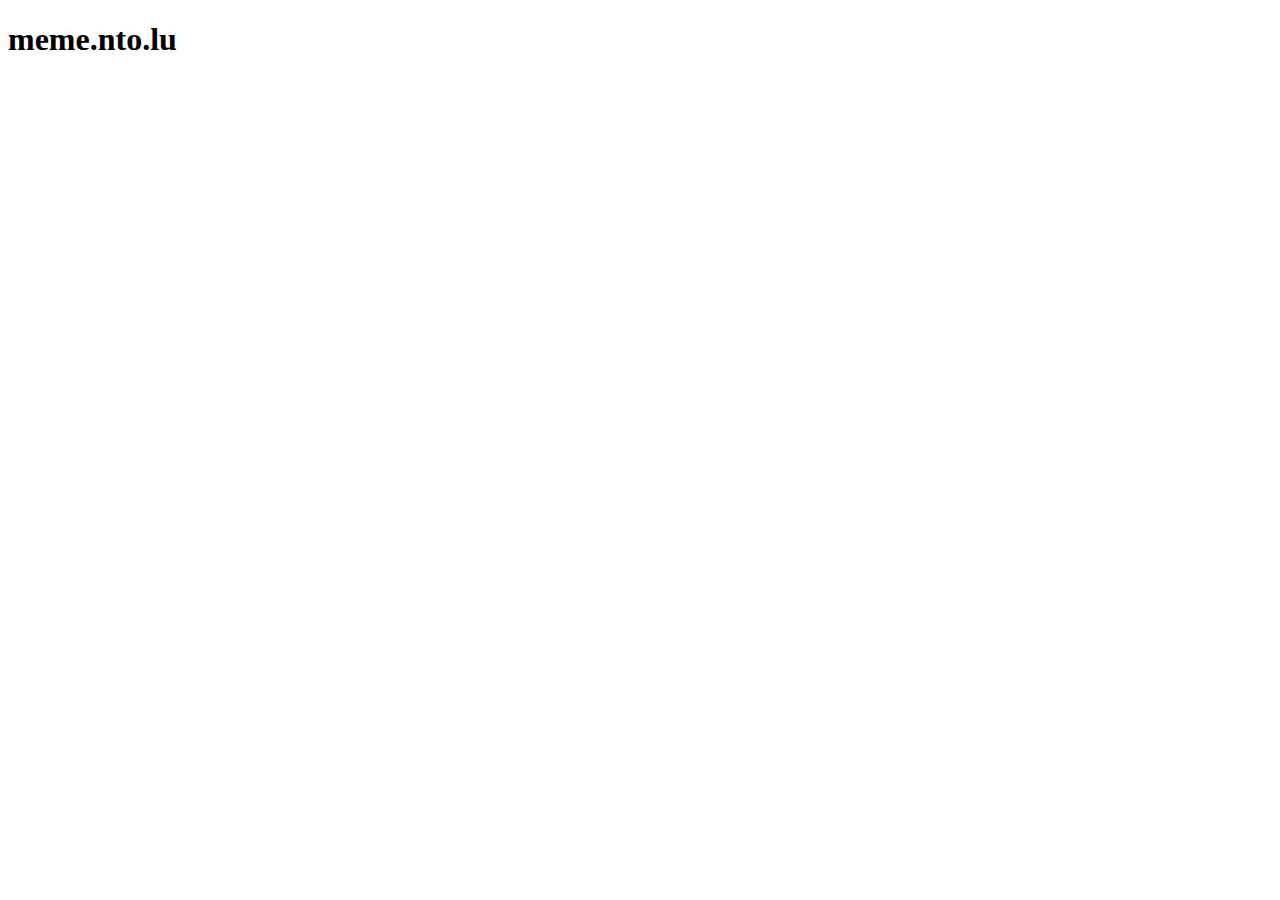
==== index.html @ 30cce796 "Initial commit" ====
<!DOCTYPE html>
<html lang="en">
<head>
    <meta charset="UTF-8">
    <meta http-equiv="X-UA-Compatible" content="IE=edge">
    <meta name="viewport" content="width=device-width, initial-scale=1.0">
    <title>meme.nto.lu</title>
</head>
<body>
    <h1>meme.nto.lu</h1>
</body>
</html>
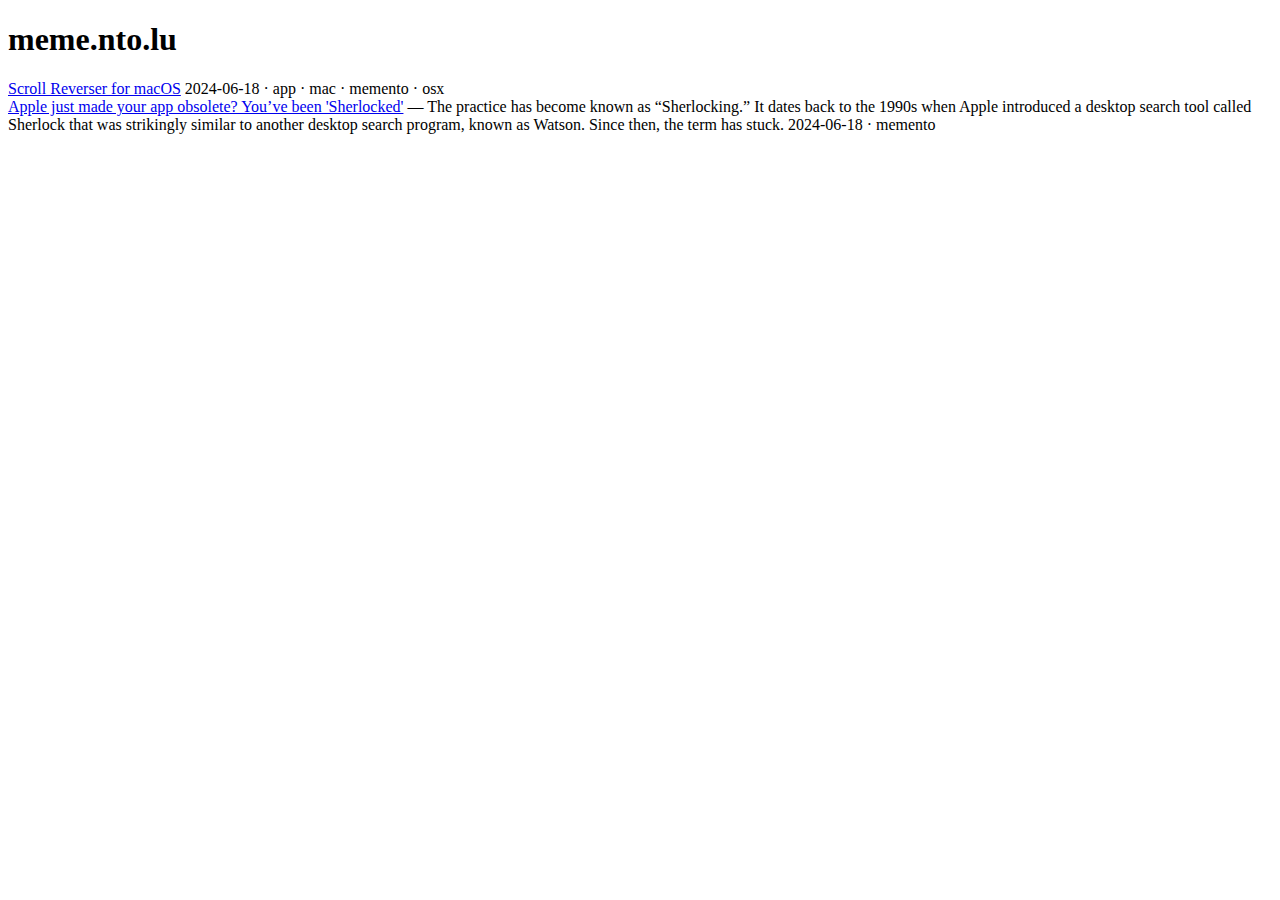
==== commit 9c0a46c9: "Github Action: Render HTML" ====
--- a/index.html
+++ b/index.html
@@ -1,12 +1,70 @@
-<!DOCTYPE html>
+<!doctype html>
 <html lang="en">
-<head>
-    <meta charset="UTF-8">
-    <meta http-equiv="X-UA-Compatible" content="IE=edge">
-    <meta name="viewport" content="width=device-width, initial-scale=1.0">
-    <title>meme.nto.lu</title>
+  <head>
+  <meta charset="utf-8" />
+  <meta http-equiv="X-UA-Compatible" content="IE=edge" />
+  <meta name="viewport" content="width=device-width, initial-scale=1" />
 </head>
-<body>
-    <h1>meme.nto.lu</h1>
-</body>
-</html>
+  <body>
+    <header>
+      <nav></nav>
+    </header>
+    <main>
+      <div>
+        <h1>meme.nto.lu</h1>
+        
+
+
+
+<article>
+
+    
+
+
+    <span class="link-title">
+        <a class="" href="https://pilotmoon.com/scrollreverser/">Scroll Reverser for macOS</a>
+    </span>
+    
+
+    
+    <span class="post-meta">
+        <span class="post-date">2024-06-18</span>
+
+        
+          
+            &middot; <span class="tags">app</span>
+            &middot; <span class="tags">mac</span>
+            &middot; <span class="tags">memento</span>
+            &middot; <span class="tags">osx</span>
+    </span>
+</article>
+
+<article>
+
+    
+
+
+    <span class="link-title">
+        <a class="" href="https://www.npr.org/2024/06/17/g-s1-4912/apple-app-store-obsolete-sherlocked-tapeacall-watson-copy">Apple just made your app obsolete? You’ve been &#39;Sherlocked&#39;</a>
+    </span>
+    
+    <span class="dash">&mdash;</span>
+    <span class="link-description">
+        The practice has become known as “Sherlocking.”  It dates back to the 1990s when Apple introduced a desktop search tool called Sherlock that was strikingly similar to another desktop search program, known as Watson. Since then, the term has stuck.
+    </span>
+    
+    
+
+    
+    <span class="post-meta">
+        <span class="post-date">2024-06-18</span>
+
+        
+          
+            &middot; <span class="tags">memento</span>
+    </span>
+</article>
+      </div>
+    </main>
+  </body>
+</html>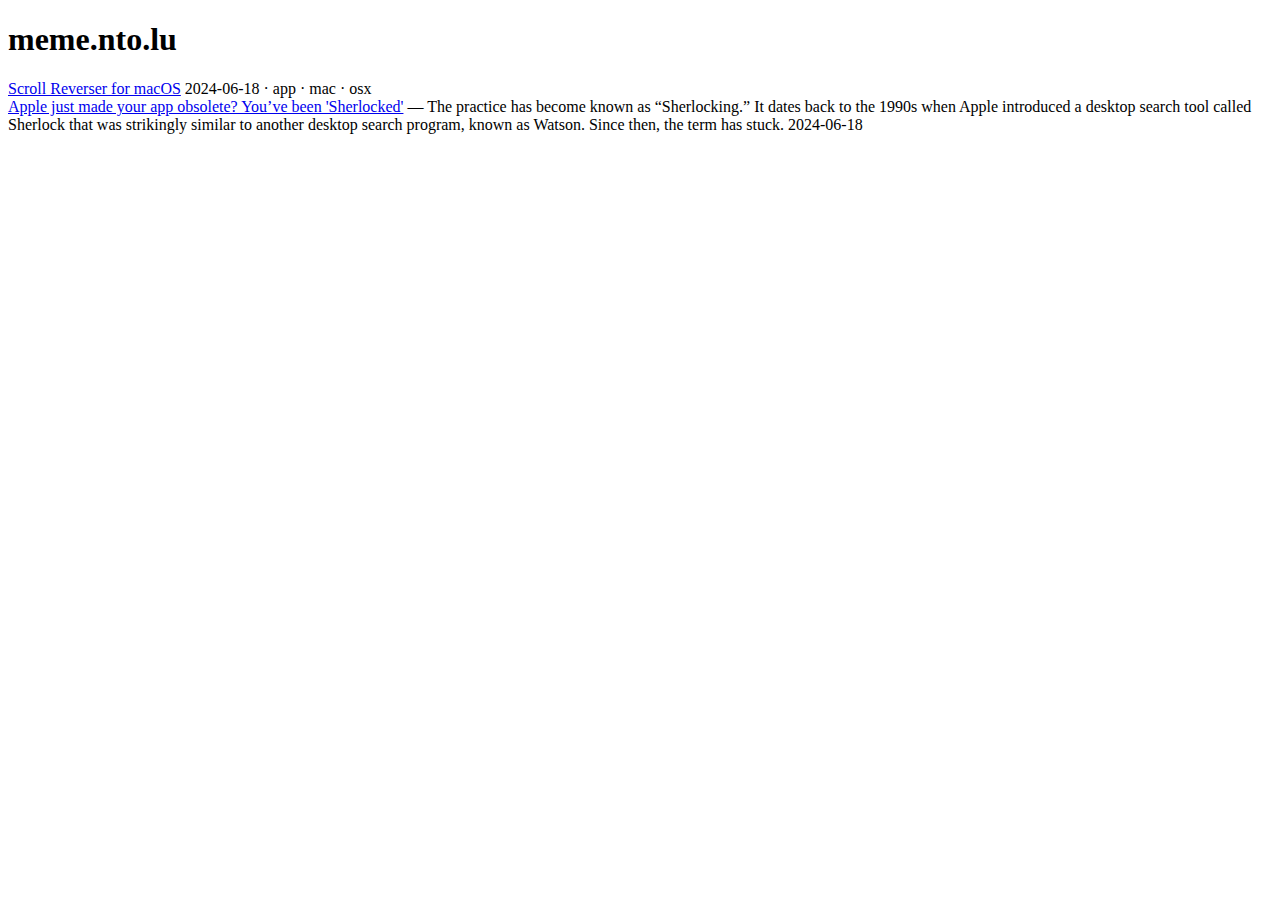
==== commit 41cfc896: "Github Action: Render HTML" ====
--- a/index.html
+++ b/index.html
@@ -34,7 +34,6 @@
           
             &middot; <span class="tags">app</span>
             &middot; <span class="tags">mac</span>
-            &middot; <span class="tags">memento</span>
             &middot; <span class="tags">osx</span>
     </span>
 </article>
@@ -60,8 +59,6 @@
         <span class="post-date">2024-06-18</span>
 
         
-          
-            &middot; <span class="tags">memento</span>
     </span>
 </article>
       </div>
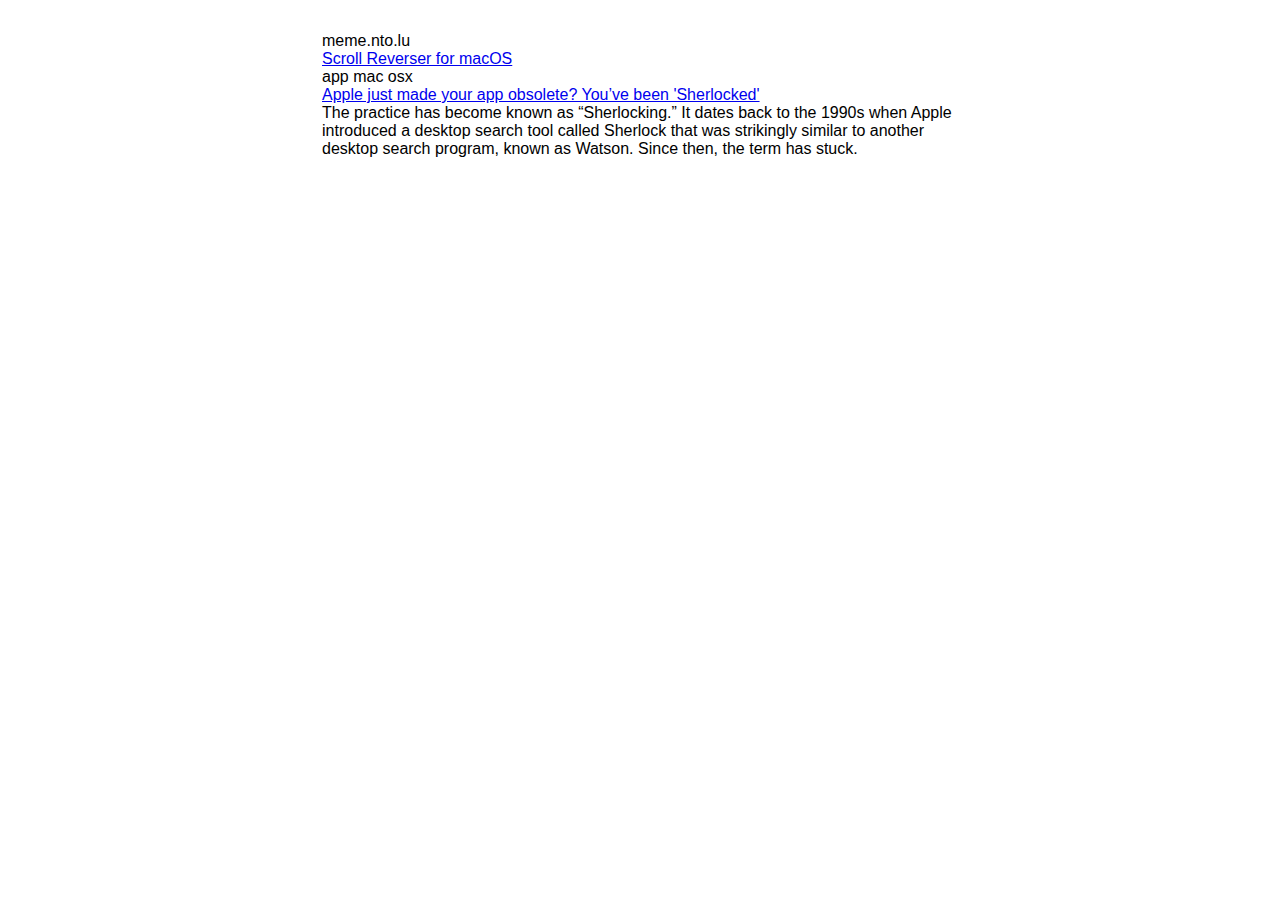
==== commit 65d3c292: "Github Action: Render HTML" ====
--- a/index.html
+++ b/index.html
@@ -4,64 +4,38 @@
   <meta charset="utf-8" />
   <meta http-equiv="X-UA-Compatible" content="IE=edge" />
   <meta name="viewport" content="width=device-width, initial-scale=1" />
+  <link rel="stylesheet" href="styles.css" />
 </head>
   <body>
     <header>
       <nav></nav>
+      <h1>meme.nto.lu</h1>
     </header>
     <main>
-      <div>
-        <h1>meme.nto.lu</h1>
-        
-
-
-
-<article>
-
-    
-
-
-    <span class="link-title">
-        <a class="" href="https://pilotmoon.com/scrollreverser/">Scroll Reverser for macOS</a>
-    </span>
-    
-
-    
-    <span class="post-meta">
-        <span class="post-date">2024-06-18</span>
-
-        
+      
+  
+    <article>
+      <header>
+        <h2><a href="https://pilotmoon.com/scrollreverser/">Scroll Reverser for macOS</a></h2>
+      </header>
+      
+      
+        <footer>
           
-            &middot; <span class="tags">app</span>
-            &middot; <span class="tags">mac</span>
-            &middot; <span class="tags">osx</span>
-    </span>
-</article>
-
-<article>
-
-    
-
-
-    <span class="link-title">
-        <a class="" href="https://www.npr.org/2024/06/17/g-s1-4912/apple-app-store-obsolete-sherlocked-tapeacall-watson-copy">Apple just made your app obsolete? You’ve been &#39;Sherlocked&#39;</a>
-    </span>
-    
-    <span class="dash">&mdash;</span>
-    <span class="link-description">
-        The practice has become known as “Sherlocking.”  It dates back to the 1990s when Apple introduced a desktop search tool called Sherlock that was strikingly similar to another desktop search program, known as Watson. Since then, the term has stuck.
-    </span>
-    
-    
-
-    
-    <span class="post-meta">
-        <span class="post-date">2024-06-18</span>
-
-        
-    </span>
-</article>
-      </div>
+            <span class="tags">app</span>
+            <span class="tags">mac</span>
+            <span class="tags">osx</span></footer>
+      
+    </article>
+    <article>
+      <header>
+        <h2><a href="https://www.npr.org/2024/06/17/g-s1-4912/apple-app-store-obsolete-sherlocked-tapeacall-watson-copy">Apple just made your app obsolete? You’ve been &#39;Sherlocked&#39;</a></h2>
+      </header>
+      
+        <p>The practice has become known as “Sherlocking.”  It dates back to the 1990s when Apple introduced a desktop search tool called Sherlock that was strikingly similar to another desktop search program, known as Watson. Since then, the term has stuck.</p>
+      
+      
+    </article>
     </main>
   </body>
 </html>--- a/styles.css
+++ b/styles.css
@@ -0,0 +1,51 @@
+/* makes sizing simpler */
+*,
+*::before,
+*::after {
+  box-sizing: border-box;
+}
+
+/* remove default spacing */
+/* force styling of type through styling, rather than elements */
+* {
+  margin: 0;
+  padding: 0;
+  font: inherit;
+}
+
+/* dark mode user-agent-styles */
+html {
+  color-scheme: dark light;
+}
+
+/* min body height */
+body {
+  margin: 0 auto;
+  padding: 2rem;
+  min-height: 100vh;
+  max-width: 700px;
+}
+
+/* responsive images/videos */
+img,
+picture,
+svg,
+video {
+  display: block;
+  max-width: 100%;
+}
+
+input,
+textarea,
+button,
+select {
+  font: inherit;
+}
+
+body {
+  font-family: -apple-system, BlinkMacSystemFont, "Segoe UI", "Roboto", "Oxygen",
+    "Ubuntu", "Cantarell", "Fira Sans", "Droid Sans", "Helvetica Neue",
+    sans-serif;
+  -webkit-font-smoothing: antialiased;
+  -moz-osx-font-smoothing: grayscale;
+}
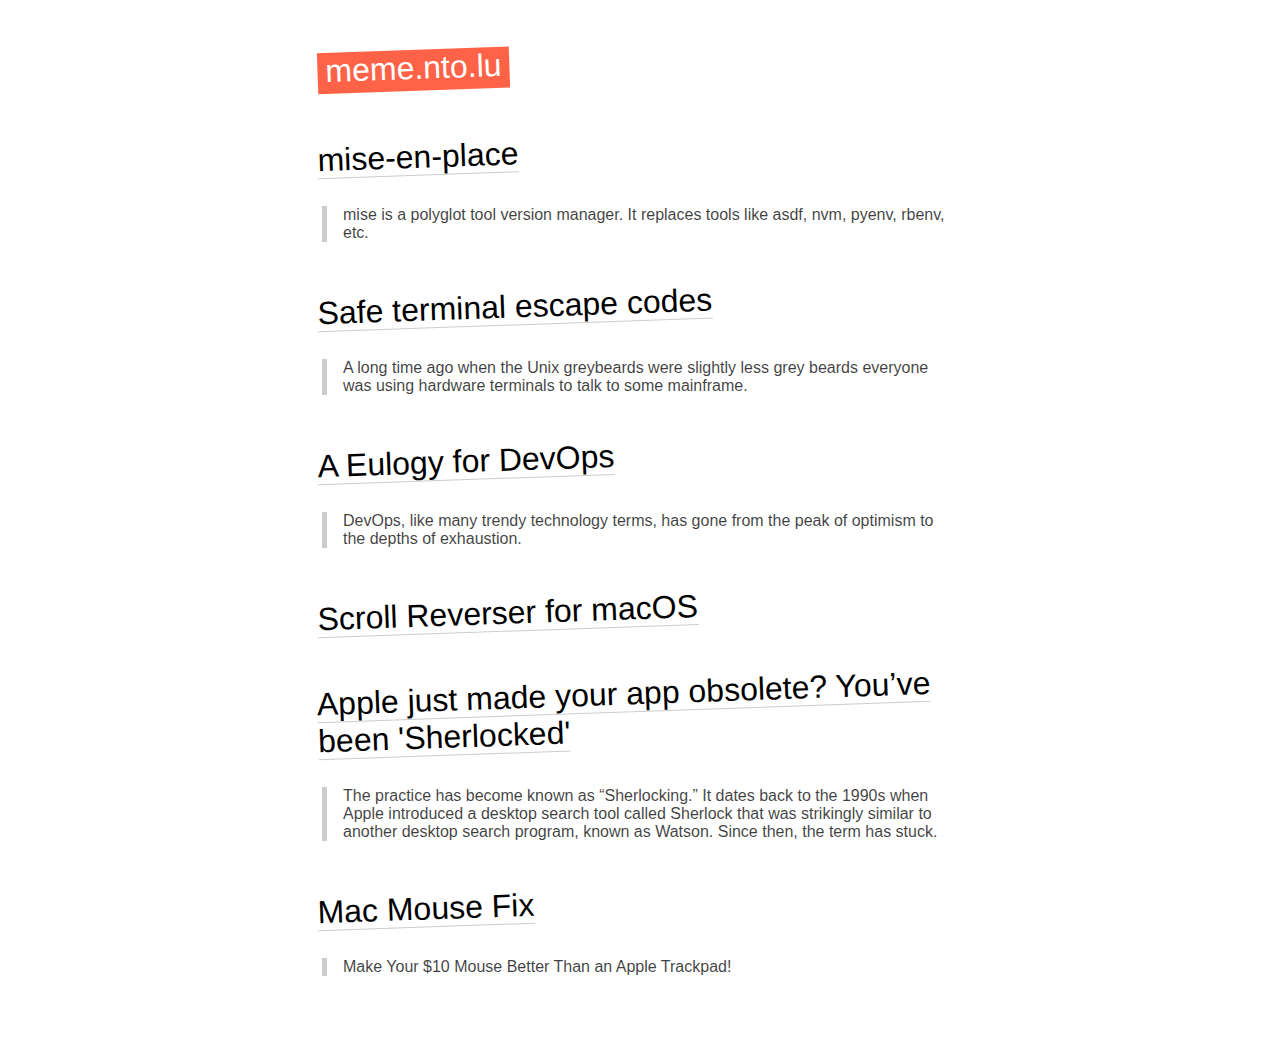
==== commit 417c4ef4: "Github Action: Render HTML" ====
--- a/index.html
+++ b/index.html
@@ -14,6 +14,33 @@
     <main>
       
   
+    <article>
+      <header>
+        <h2><a href="https://mise.jdx.dev/">mise-en-place</a></h2>
+      </header>
+      
+        <p>mise is a polyglot tool version manager. It replaces tools like asdf, nvm, pyenv, rbenv, etc.</p>
+      
+      
+    </article>
+    <article>
+      <header>
+        <h2><a href="https://www.arp242.net/safeterm.html">Safe terminal escape codes</a></h2>
+      </header>
+      
+        <p>A long time ago when the Unix greybeards were slightly less grey beards everyone was using hardware terminals to talk to some mainframe.</p>
+      
+      
+    </article>
+    <article>
+      <header>
+        <h2><a href="https://matduggan.com/a-eulogy-for-devops/">A Eulogy for DevOps</a></h2>
+      </header>
+      
+        <p>DevOps, like many trendy technology terms, has gone from the peak of optimism to the depths of exhaustion.</p>
+      
+      
+    </article>
     <article>
       <header>
         <h2><a href="https://pilotmoon.com/scrollreverser/">Scroll Reverser for macOS</a></h2>
@@ -36,6 +63,20 @@
       
       
     </article>
+    <article>
+      <header>
+        <h2><a href="https://macmousefix.com/">Mac Mouse Fix</a></h2>
+      </header>
+      
+        <p>Make Your $10 Mouse Better Than an Apple Trackpad!</p>
+      
+      
+        <footer>
+          
+            <span class="tags">app</span>
+            <span class="tags">mac</span></footer>
+      
+    </article>
     </main>
   </body>
 </html>--- a/styles.css
+++ b/styles.css
@@ -49,3 +49,84 @@
   -webkit-font-smoothing: antialiased;
   -moz-osx-font-smoothing: grayscale;
 }
+
+header {
+  margin-bottom: 3rem;
+  transform: rotate(-2deg) translateY(10px) translateX(-5px);
+}
+
+h1 {
+  display: inline-block;
+  padding: 0rem 0.5rem 0.25rem;
+  background: tomato;
+  color: white;
+  font-size: 2rem;
+}
+
+p {
+  /* display: inline-block; */
+  font-size: 0.75rem;
+}
+
+h1 span {
+  opacity: 0.25;
+  /* letter-spacing: -0.15ch; */
+}
+
+h2 {
+  margin: 0.75rem 0;
+  font-size: 1.75rem;
+  font-size: 2rem;
+}
+
+article {
+  margin: 1rem 0;
+  margin-bottom: 2rem;
+}
+
+article p {
+  /* margin: 0.25rem 0; */
+  margin-block-end: 0.75rem;
+  font-size: 1rem;
+  padding-left: 1rem;
+  border-left: 5px solid rgba(0, 0, 0, 0.2);
+  color: rgba(0, 0, 0, 0.75);
+}
+
+article footer {
+  margin-top: 0.5rem;
+  display: none;
+}
+
+article footer span {
+  margin: 0;
+  padding: 0.25rem 0.25rem;
+  margin-inline-end: 0.5rem;
+  background-color: initial;
+  color: rgba(0, 0, 0, 0.5);
+  font-size: 0.5rem;
+  font-weight: bold;
+  text-transform: uppercase;
+  border-radius: 5px;
+  border: 2px solid rgba(0, 0, 0, 0.25);
+}
+
+
+a {
+  color: inherit;
+  text-decoration: none;
+  border-bottom: 1px solid tomato;
+  border-color: rgba(0, 0, 0, 0.2);
+}
+
+article quote {
+  padding-left: 1rem;
+  border-left: 5px solid rgba(0, 0, 0, 0.2);
+}
+
+
+a:focus,
+a:hover {
+  border-bottom: 5px solid tomato;
+  transition: border 0.2s;
+}
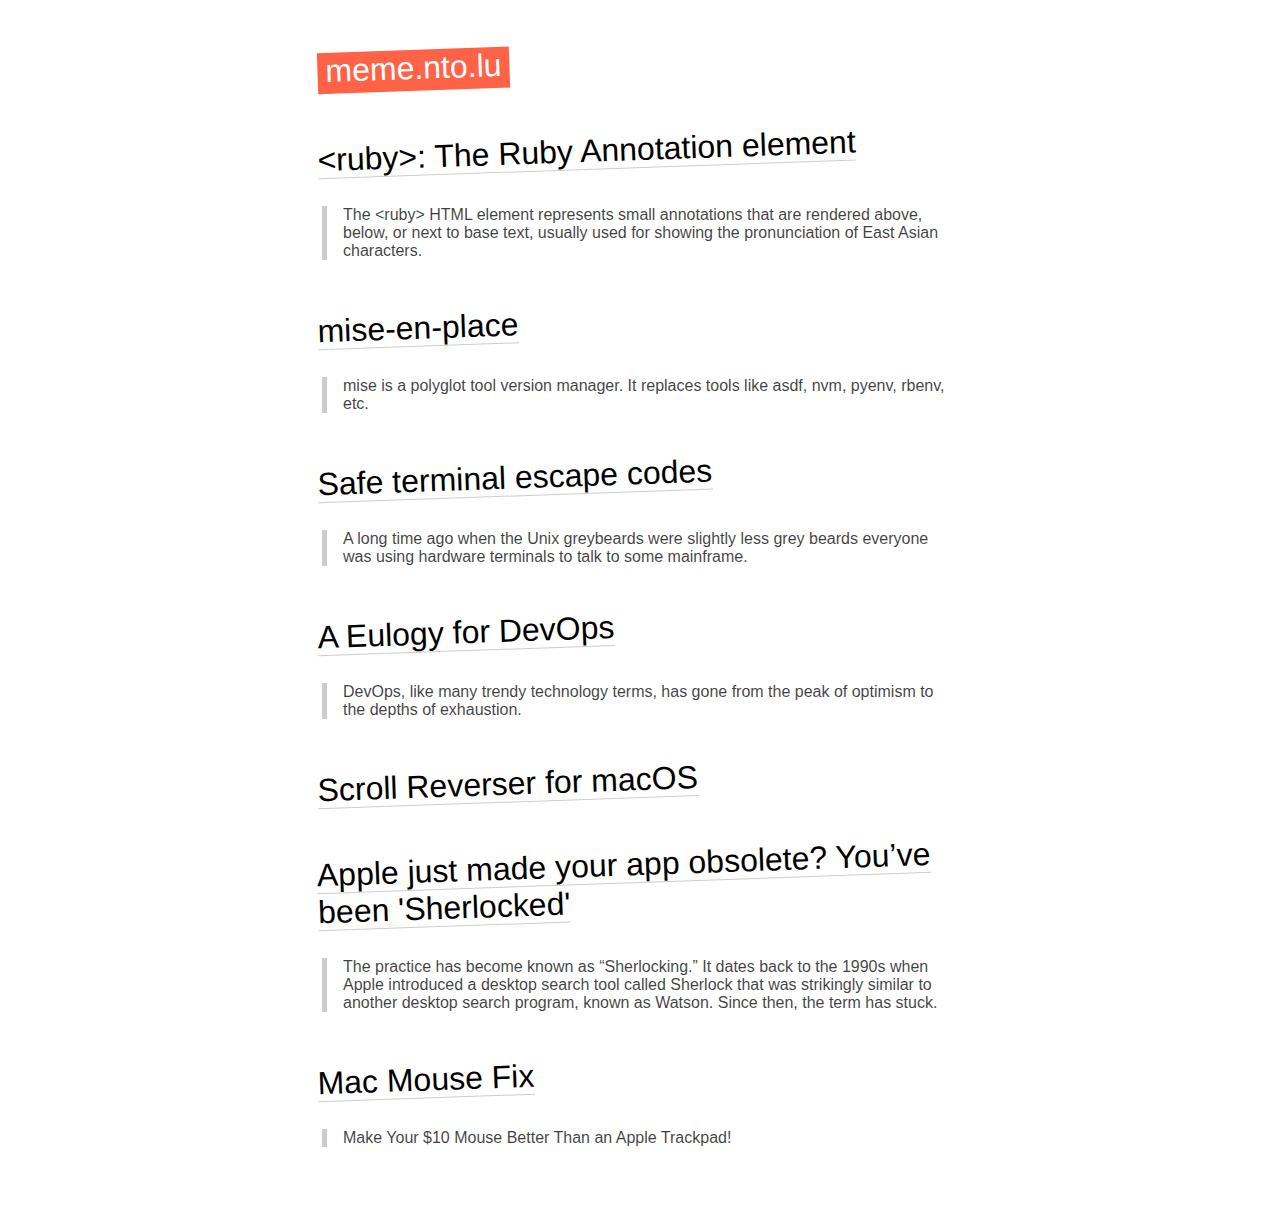
==== commit c7d59287: "Github Action: Render HTML" ====
--- a/index.html
+++ b/index.html
@@ -14,6 +14,15 @@
     <main>
       
   
+    <article>
+      <header>
+        <h2><a href="https://developer.mozilla.org/en-US/docs/Web/HTML/Element/ruby">&lt;ruby&gt;: The Ruby Annotation element</a></h2>
+      </header>
+      
+        <p>The &lt;ruby&gt; HTML element represents small annotations that are rendered above, below, or next to base text, usually used for showing the pronunciation of East Asian characters.</p>
+      
+      
+    </article>
     <article>
       <header>
         <h2><a href="https://mise.jdx.dev/">mise-en-place</a></h2>
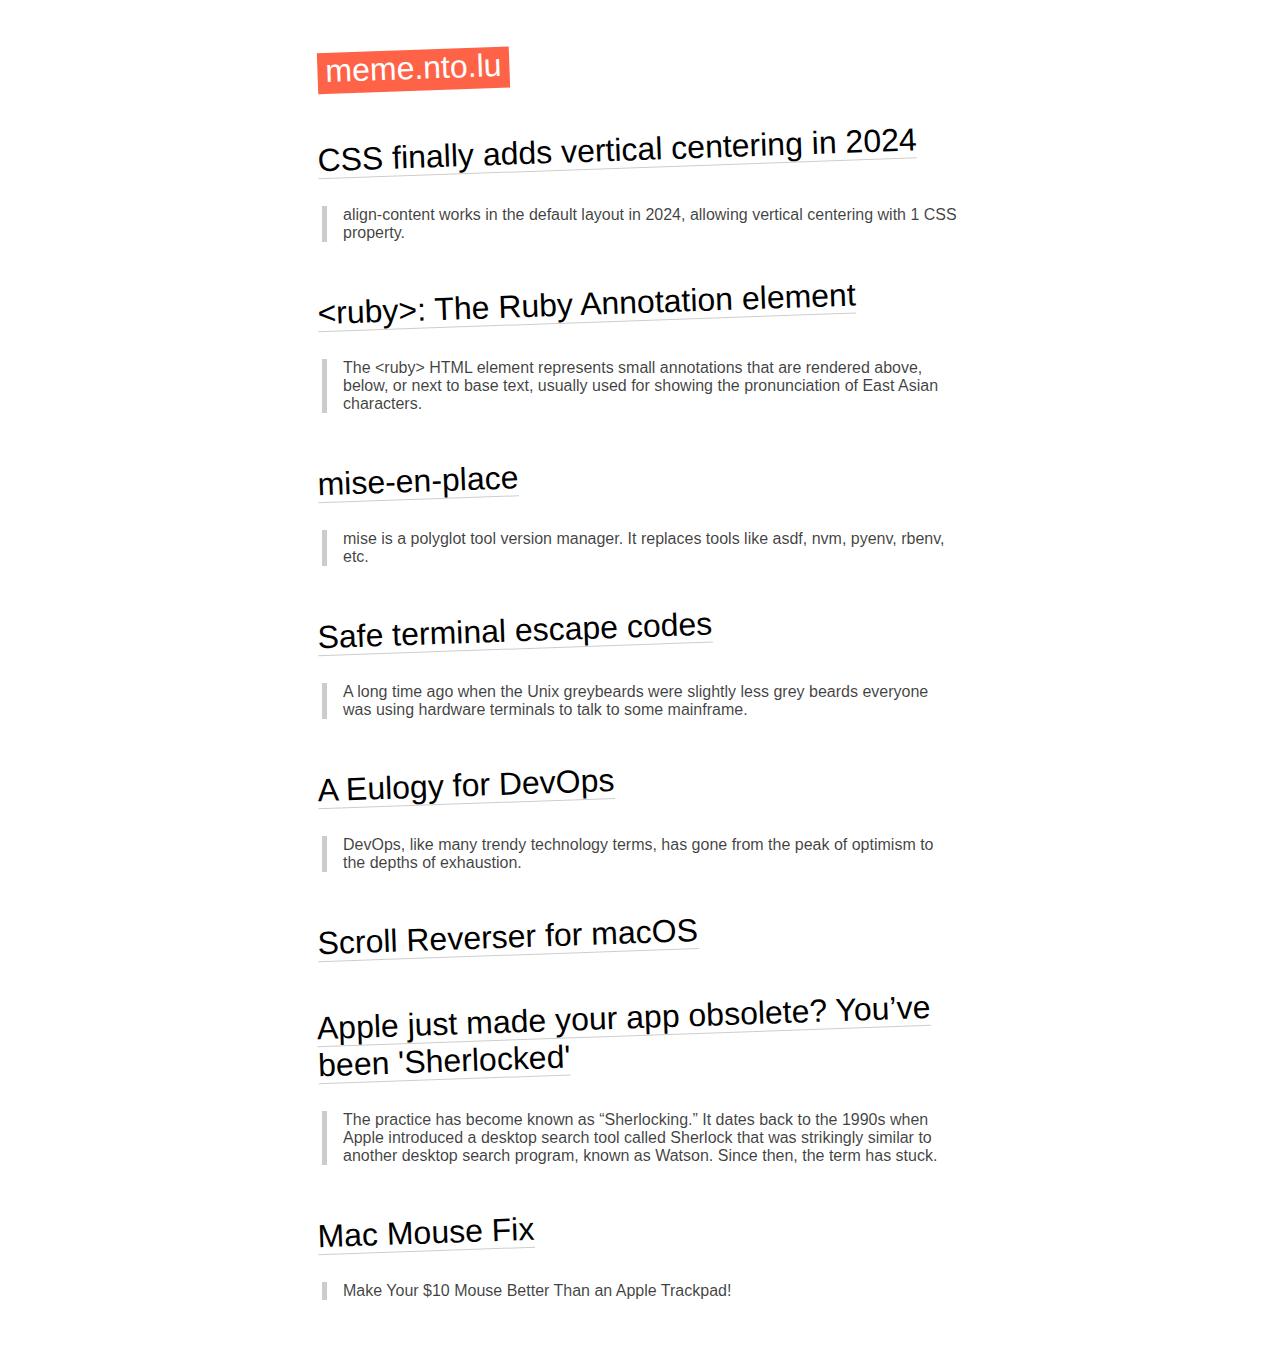
==== commit da454852: "Github Action: Render HTML" ====
--- a/index.html
+++ b/index.html
@@ -14,6 +14,15 @@
     <main>
       
   
+    <article>
+      <header>
+        <h2><a href="https://build-your-own.org/blog/20240813_css_vertical_center/">CSS finally adds vertical centering in 2024</a></h2>
+      </header>
+      
+        <p>align-content works in the default layout in 2024, allowing vertical centering with 1 CSS property.</p>
+      
+      
+    </article>
     <article>
       <header>
         <h2><a href="https://developer.mozilla.org/en-US/docs/Web/HTML/Element/ruby">&lt;ruby&gt;: The Ruby Annotation element</a></h2>
